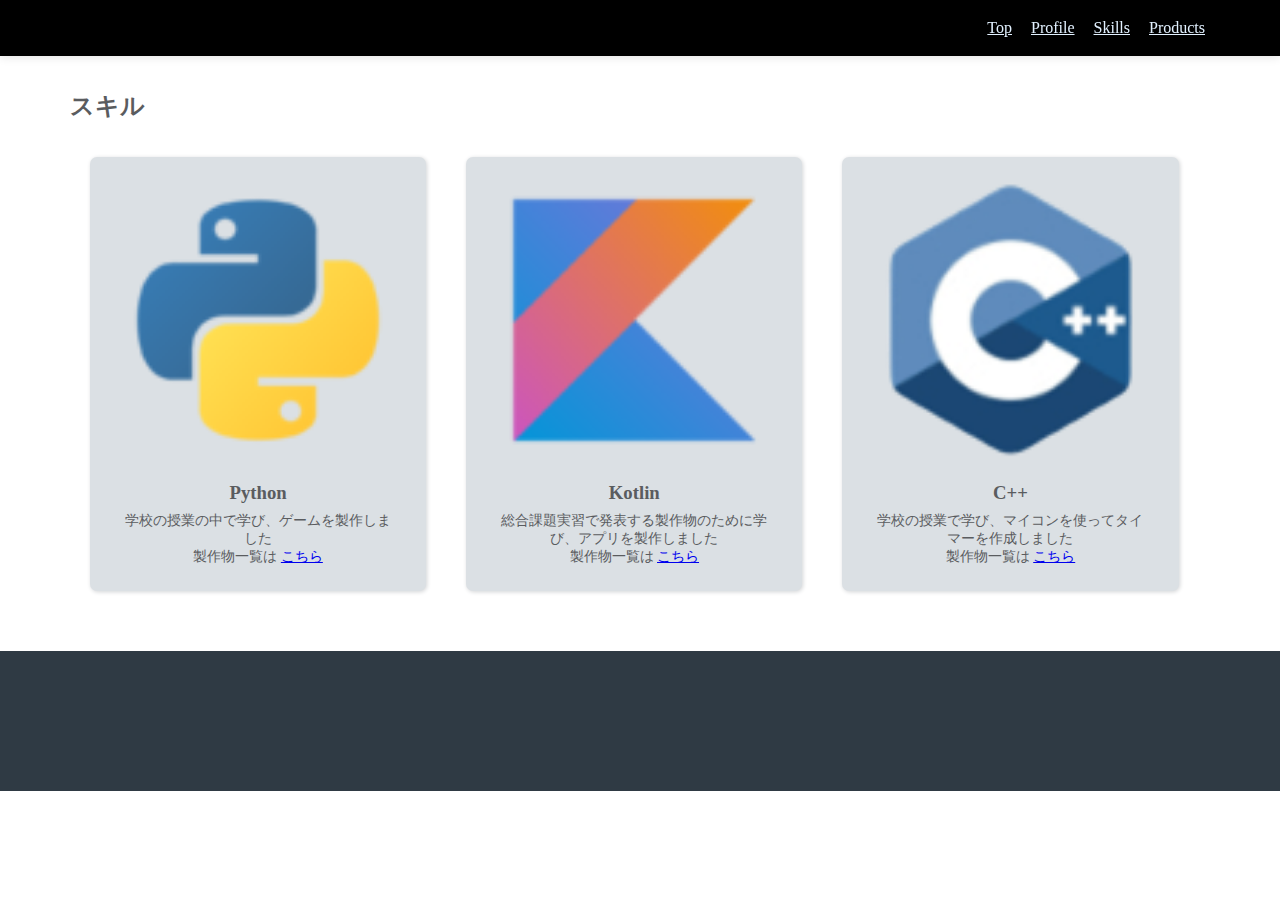
==== skills.html @ e07d5133 "made skills" ====
<!DOCTYPE html>
<html>
    <head>
        <meta charset="utf-8">
        <title>My Portfolio</title>
        <link rel="stylesheet" href="common.css">
        <link rel="stylesheet" href="skills.css">
    </head>
    <body>
        <div class="header">
            <div class="container">
                <div class="header-left"></div>
                <div class="header-right">
                    <a href="index.html">Top</a>
                    <a href="profile.html">Profile</a>
                    <a href="skills.html">Skills</a>
                    <a href="products.html">Products</a>
                </div>
                <div class="clear"></div>
            </div>
        </div>
        <div class="skills">
            <div class="container">
                <h2>スキル</h2>
                <div class="skills-card-wrapper">
                    <div class="skills-card">
                        <div class="skills-card-inner">
                            <img class="skills-image" src="image/file_type_python_icon_130221.png" alt="Python">
                            <h3 class="skills-title">Python</h3>
                            <p class="skills-text">
                                学校の授業の中で学び、ゲームを製作しました
                                <br>
                                製作物一覧は
                                <a href="products.html">こちら</a>
                            </p>
                        </div>
                    </div>
                    <div class="skills-card">
                        <div class="skills-card-inner">
                            <img class="skills-image" src="image/file_type_kotlin_icon_130487.png" alt="Kotlin">
                            <h3 class="skills-title">Kotlin</h3>
                            <p class="skills-text">
                                総合課題実習で発表する製作物のために学び、アプリを製作しました
                                <br>
                                製作物一覧は
                                <a href="products.html">こちら</a>
                            </p>
                        </div>
                    </div>
                    <div class="skills-card">
                        <div class="skills-card-inner">
                            <img class="skills-image" src="image/emblem-c-plus-programming-language-600nw-1669056601 (1).png" alt="C++">
                            <h3 class="skills-title">C++</h3>
                            <p class="skills-text">
                                学校の授業で学び、マイコンを使ってタイマーを作成しました
                                <br>
                                製作物一覧は
                                <a href="products.html">こちら</a>
                            </p>
                        </div>
                    </div>
                </div>
            </div>
        </div>
        <div class="footer">
            <div class="container">
                <div class="footer-left"></div>
                <div class="footer-right"></div>
                <div class="clear"></div>
            </div>
        </div>
    </body>
</html>
---- common.css ----
@charset "utf-8";

*{
    margin: 0;
    padding: 0;
}

.header{
    height: 56px;
    width: 100%;
    box-shadow: 0 0 10px #dddddd;
    background-color: black;
    position: fixed;
    top: 0;
}

.header-left{
    float: left;
}

.header-right{
    float: right;
}

.clear{
    clear: both;
}

.header-logo{
    height: 40px;
    margin-top: 8px;
}

.header-right a{
    line-height: 56px;
    color: #e2f1ff;
    margin-left: 5px;
    font-size: 16px;
    padding: 16px 5px;
}

.header-right a:hover{
    background-color: #e2f1ff;
    transition: background-color 0.5s;
}

.container{
    max-width: auto;
    padding: 0 70px;
    margin-left: auto;
    margin-right: auto;
}

.footer{
    height: 120px;
    background-color: #2f3a44;
    color: #e8e8e8;
    padding-top: 20px;
}

.footer-left{
    float: left;
}

.footer-right{
    float: right;
    padding-top: 50px;
}
---- skills.css ----
@charset "utf-8";

*{
    margin: 0;
    padding: 0;
}

.header{
    height: 56px;
    width: 100%;
    box-shadow: 0 0 10px #dddddd;
    background-color: black;
    position: fixed;
    top: 0;
}

.header-left{
    float: left;
}

.header-right{
    float: right;
}

.clear{
    clear: both;
}

.header-logo{
    height: 40px;
    margin-top: 8px;
}

.header-right a{
    line-height: 56px;
    color: #e2f1ff;
    margin-left: 5px;
    font-size: 16px;
    padding: 16px 5px;
}

.header-right a:hover{
    background-color: #e2f1ff;
    transition: background-color 0.5s;
}

.container{
    max-width: auto;
    padding: 0 70px;
    margin-left: auto;
    margin-right: auto;
}

.skills{
    padding: 90px 0 60px;
    color: #5a5c5f;
}

.skills-card{
    width: 33%;
    margin-top: 35px;
}

.skills-card-inner{
    padding: 25px 30px;
    background-color: #dbe0e4;
    border-radius: 7px;
    box-shadow: 1px 1px 4px #d2d4d6;
    text-align: center;
    margin: 0 20px;
}

.skills-image{
    width: 100%;
    margin-bottom: 20px;
    border-radius: 5px;
}

.skills-title{
    margin-bottom: 8px;
}

.skills-text{
    font-size: 14px;
}

.skills-card-wrapper{
    display: flex;
    flex-wrap: wrap;
}

.footer{
    height: 120px;
    background-color: #2f3a44;
    color: #e8e8e8;
    padding-top: 20px;
}

.footer-left{
    float: left;
}

.footer-right{
    float: right;
    padding-top: 50px;
}
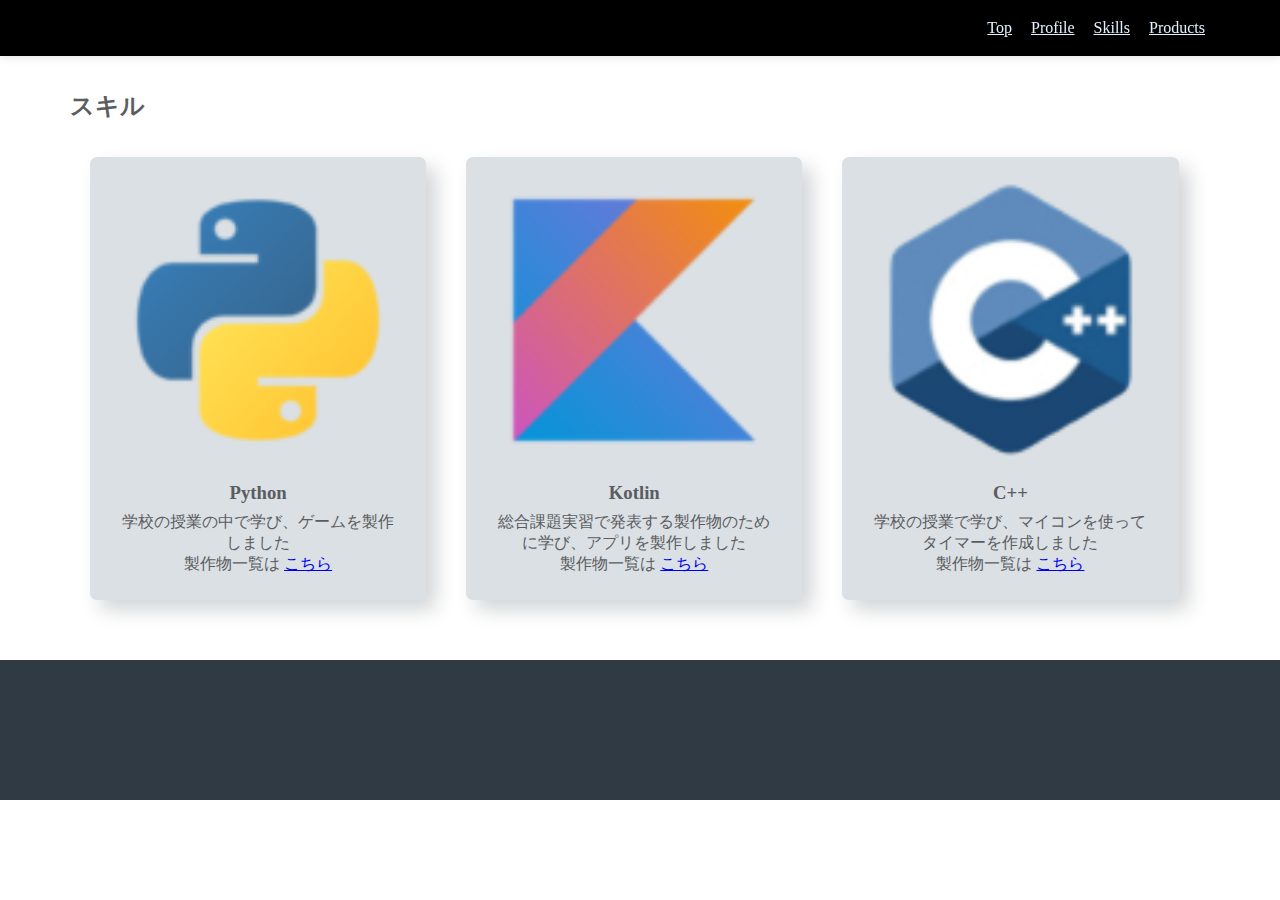
==== commit 887f1890: "made responsive" ====
--- a/skills.html
+++ b/skills.html
@@ -2,9 +2,11 @@
 <html>
     <head>
         <meta charset="utf-8">
-        <title>My Portfolio</title>
+        <title>My Portfolio | Skills</title>
+        <meta name="viewport" content="width=device-width, initial-scale=1">
         <link rel="stylesheet" href="common.css">
         <link rel="stylesheet" href="skills.css">
+        <link rel="stylesheet" href="responsive.css">
     </head>
     <body>
         <div class="header">
@@ -13,13 +15,13 @@
                 <div class="header-right">
                     <a href="index.html">Top</a>
                     <a href="profile.html">Profile</a>
-                    <a href="skills.html">Skills</a>
+                    <a href="#skills">Skills</a>
                     <a href="products.html">Products</a>
                 </div>
                 <div class="clear"></div>
             </div>
         </div>
-        <div class="skills">
+        <div class="skills" id="skills">
             <div class="container">
                 <h2>スキル</h2>
                 <div class="skills-card-wrapper">
--- a/skills.css
+++ b/skills.css
@@ -65,7 +65,7 @@
     padding: 25px 30px;
     background-color: #dbe0e4;
     border-radius: 7px;
-    box-shadow: 1px 1px 4px #d2d4d6;
+    box-shadow: 10px 10px 20px #d2d4d6;
     text-align: center;
     margin: 0 20px;
 }
@@ -78,10 +78,6 @@
 
 .skills-title{
     margin-bottom: 8px;
-}
-
-.skills-text{
-    font-size: 14px;
 }
 
 .skills-card-wrapper{
--- a/responsive.css
+++ b/responsive.css
@@ -0,0 +1,53 @@
+@charset "uft-8";
+@media (max-width: 1024px){
+    .main-visual{
+        padding-top: 120px;
+        padding-bottom: 80px;
+    }
+
+    .top-title{
+        font-size: 60px;
+    }
+
+    .skills-card{
+        width: 50%;
+    }
+}
+
+@media (max-width: 670px){
+    .header-left{
+        display: none;
+    }
+
+    .header-right{
+        float: none;
+        text-align: center;
+    }
+
+    .header-right a{
+        font-size: 14px;
+    }
+
+    .skills-card{
+        width: 100%;
+    }
+}
+
+@media (max-width: 380px){
+    .header-left{
+        display: none;
+    }
+
+    .header-right{
+        float: none;
+        text-align: center;
+    }
+
+    .header-right a{
+        font-size: 12px;
+    }
+
+    .skills-card{
+        width: 100%;
+    }
+}